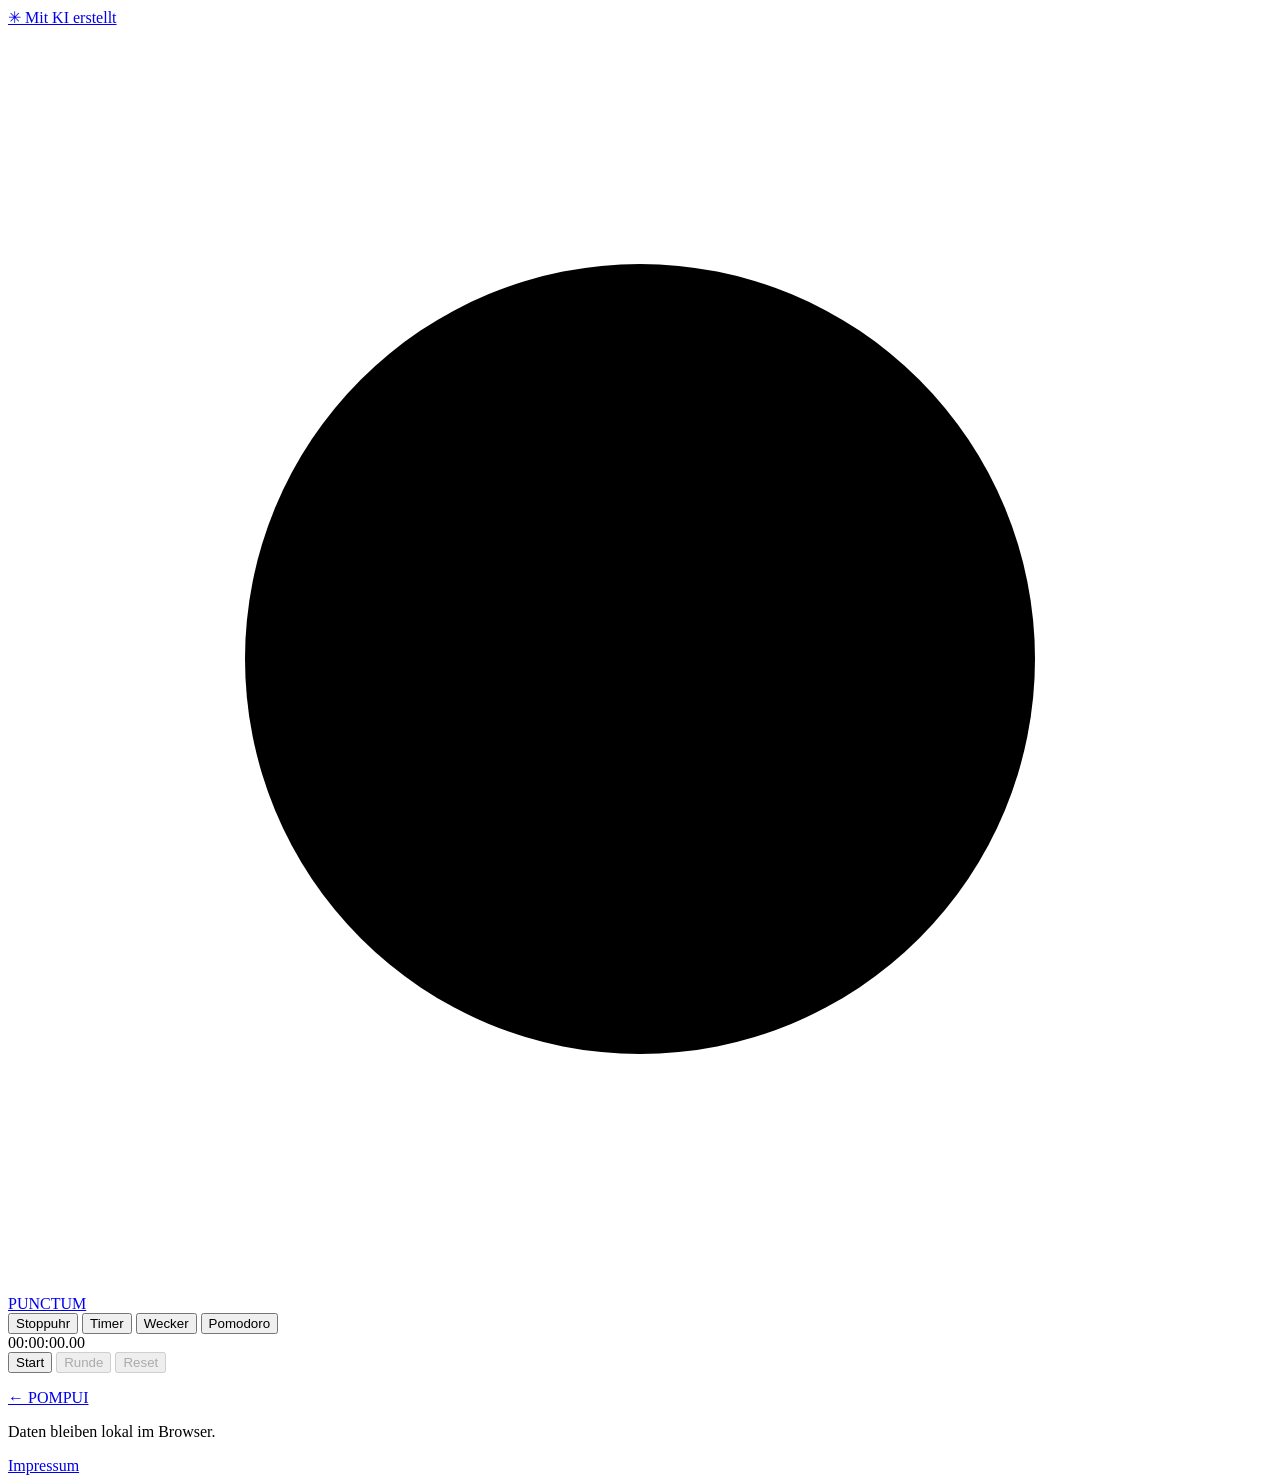
==== sites/punctum/html/index.html @ b31d2bb6 "Add Punctum: stopwatch, timer, alarm and pomodoro web app - Monotonic time core (Date.now() anchors," ====
<!doctype html>
<html lang="de">
<head>
    <meta charset="utf-8">
    <meta name="viewport" content="width=device-width, initial-scale=1">
    <meta name="description" content="Punctum — Stoppuhr, Timer, Wecker und Pomodoro. Präzise Zeit-Instrumente, selbst gehostet.">
    <meta name="theme-color" content="#07110f">
    <title>Punctum — Zeit-Instrumente</title>
    <link rel="stylesheet" href="/assets/css/style.css">
    <script src="/assets/js/main.js" defer></script>
</head>
<body>
    <a class="ai-note" href="https://pompui.de/impressum" title="Diese Seite wurde mit Unterstützung von KI erstellt" aria-label="Hinweis: Diese Seite wurde mit Unterstützung von KI erstellt. Zum Impressum.">✳ Mit KI erstellt</a>

    <div class="scene" aria-hidden="true">
        <span class="scene__orb scene__orb--primary"></span>
        <span class="scene__grid"></span>
    </div>

    <header class="topbar">
        <a class="brand" href="/" aria-label="POMPUI Startseite">
            <span class="brand__mark" aria-hidden="true">
                <svg viewBox="0 0 48 48"><circle cx="24" cy="24" r="15" /><path d="M24 15v9l6 6" /><path d="M42 24h-3M9 24H6" /></svg>
            </span>
            <span class="brand__wordmark">PUNCTUM</span>
        </a>
        <nav class="mode-tabs" aria-label="Modus wählen">
            <button class="mode-tab is-active" type="button" data-mode="stopwatch" aria-pressed="true">Stoppuhr</button>
            <button class="mode-tab" type="button" data-mode="timer" aria-pressed="false">Timer</button>
            <button class="mode-tab" type="button" data-mode="alarm" aria-pressed="false">Wecker</button>
            <button class="mode-tab" type="button" data-mode="pomodoro" aria-pressed="false">Pomodoro</button>
        </nav>
    </header>

    <main>
        <!-- ============ STOPWATCH ============ -->
        <section class="panel is-active" data-panel="stopwatch" aria-label="Stoppuhr">
            <div class="display" data-stopwatch-display role="timer" aria-live="off">00:00:00<span class="display__milli">.00</span></div>
            <div class="display-sub" data-stopwatch-milli-wrap hidden><span data-stopwatch-milli>00</span></div>
            <div class="controls">
                <button class="btn btn--primary" type="button" data-stopwatch-toggle>Start</button>
                <button class="btn" type="button" data-stopwatch-lap disabled>Runde</button>
                <button class="btn btn--danger" type="button" data-stopwatch-reset disabled>Reset</button>
            </div>
            <ol class="lap-list" data-stopwatch-laps aria-label="Zwischenzeiten"></ol>
        </section>

        <!-- ============ TIMER ============ -->
        <section class="panel" data-panel="timer" aria-label="Timer" hidden>
            <div class="display" data-timer-display role="timer">05:00</div>
            <div class="controls controls--stacked">
                <div class="time-inputs" data-timer-inputs>
                    <label>Stunden <input type="number" min="0" max="23" value="0" data-timer-h></label>
                    <label>Minuten <input type="number" min="0" max="59" value="5" data-timer-m></label>
                    <label>Sekunden <input type="number" min="0" max="59" value="0" data-timer-s></label>
                </div>
                <div class="controls">
                    <button class="btn btn--primary" type="button" data-timer-toggle>Start</button>
                    <button class="btn btn--danger" type="button" data-timer-reset disabled>Reset</button>
                </div>
            </div>
            <div class="presets" data-timer-presets aria-label="Vorlagen">
                <button type="button" data-preset="60">1 min</button>
                <button type="button" data-preset="180">3 min</button>
                <button type="button" data-preset="300">5 min</button>
                <button type="button" data-preset="600">10 min</button>
                <button type="button" data-preset="1500">25 min</button>
            </div>
        </section>

        <!-- ============ ALARM ============ -->
        <section class="panel" data-panel="alarm" aria-label="Wecker" hidden>
            <div class="alarm-grid">
                <div class="alarm-time">
                    <div class="display display--small" data-alarm-clock role="clock">--:--</div>
                    <p class="alarm-clock-label">Aktuelle Zeit</p>
                </div>
                <div class="alarm-form">
                    <label>Weckerzeit <input type="time" data-alarm-time value="07:00"></label>
                    <button class="btn btn--primary" type="button" data-alarm-set>Alarm setzen</button>
                </div>
            </div>
            <ul class="alarm-list" data-alarm-list aria-label="Aktive Alarme"></ul>
            <p class="hint" data-alarm-empty>Noch kein Alarm gesetzt.</p>
        </section>

        <!-- ============ POMODORO ============ -->
        <section class="panel" data-panel="pomodoro" aria-label="Pomodoro" hidden>
            <div class="pomodoro-phase">
                <span class="pomodoro-phase__dot" data-pomodoro-dot aria-hidden="true"></span>
                <span data-pomodoro-phase>Fokus</span>
                <span class="pomodoro-phase__round" data-pomodoro-round>Runde 1</span>
            </div>
            <div class="display display--pomodoro" data-pomodoro-display role="timer">25:00</div>
            <div class="pomodoro-progress" aria-hidden="true"><span data-pomodoro-progress></span></div>
            <div class="controls">
                <button class="btn btn--primary" type="button" data-pomodoro-toggle>Start</button>
                <button class="btn" type="button" data-pomodoro-skip>Überspringen</button>
                <button class="btn btn--danger" type="button" data-pomodoro-reset>Reset</button>
            </div>
            <div class="pomodoro-config">
                <label>Fokus (min) <input type="number" min="1" max="90" value="25" data-pomodoro-focus></label>
                <label>Kurz (min) <input type="number" min="1" max="30" value="5" data-pomodoro-short></label>
                <label>Lang (min) <input type="number" min="1" max="60" value="15" data-pomodoro-long></label>
                <label>Runden <input type="number" min="1" max="10" value="4" data-pomodoro-rounds></label>
            </div>
        </section>
    </main>

    <footer class="foot">
        <a href="https://pompui.de/" aria-label="Zurück zu POMPUI">&larr; POMPUI</a>
        <p>Daten bleiben lokal im Browser.</p>
        <a href="https://pompui.de/impressum">Impressum</a>
    </footer>

    <div class="flash" data-flash aria-hidden="true"></div>
    <div class="toast" data-toast role="status" hidden></div>
</body>
</html>
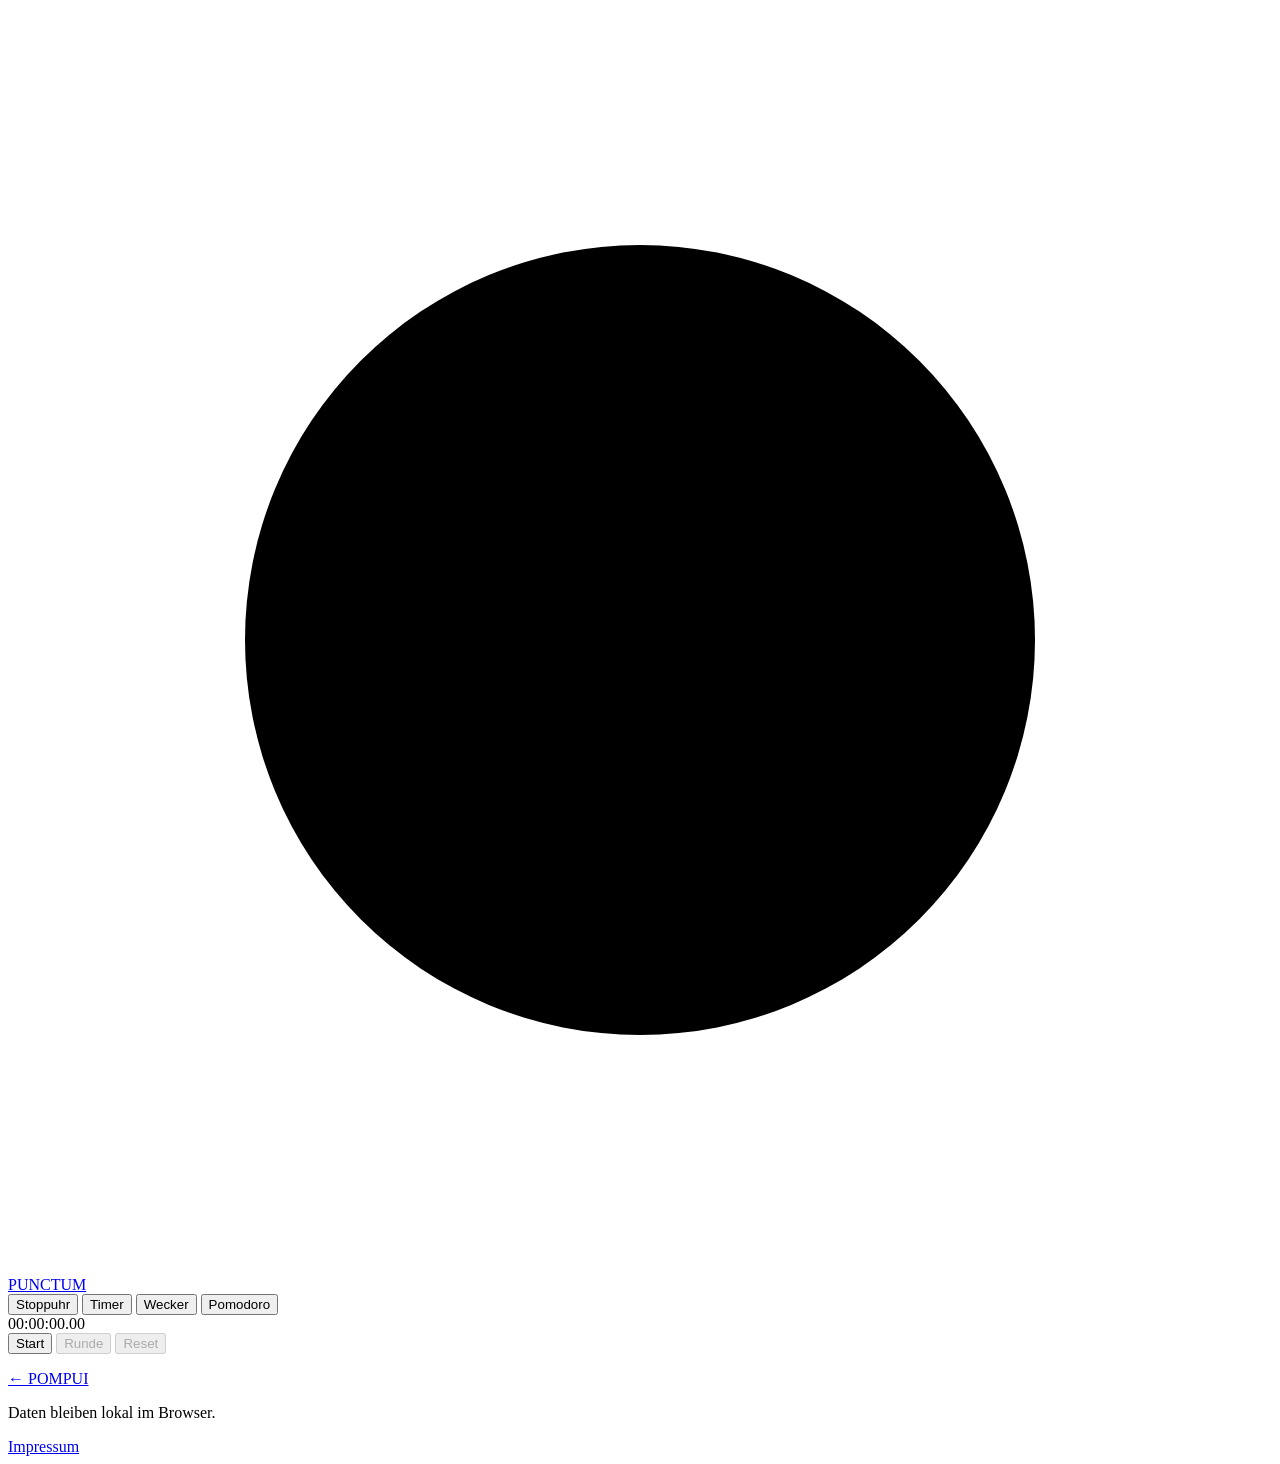
==== commit fd5e783f: "Add shared POMPUI chrome: central AI badge + Home button for all apps - Canonical pompui-chrome.js/." ====
--- a/sites/punctum/html/index.html
+++ b/sites/punctum/html/index.html
@@ -7,11 +7,11 @@
     <meta name="theme-color" content="#07110f">
     <title>Punctum — Zeit-Instrumente</title>
     <link rel="stylesheet" href="/assets/css/style.css">
+    <link rel="stylesheet" href="https://pompui.de/shared/pompui-chrome.css">
+    <script src="https://pompui.de/shared/pompui-chrome.js" defer></script>
     <script src="/assets/js/main.js" defer></script>
 </head>
 <body>
-    <a class="ai-note" href="https://pompui.de/impressum" title="Diese Seite wurde mit Unterstützung von KI erstellt" aria-label="Hinweis: Diese Seite wurde mit Unterstützung von KI erstellt. Zum Impressum.">✳ Mit KI erstellt</a>
-
     <div class="scene" aria-hidden="true">
         <span class="scene__orb scene__orb--primary"></span>
         <span class="scene__grid"></span>
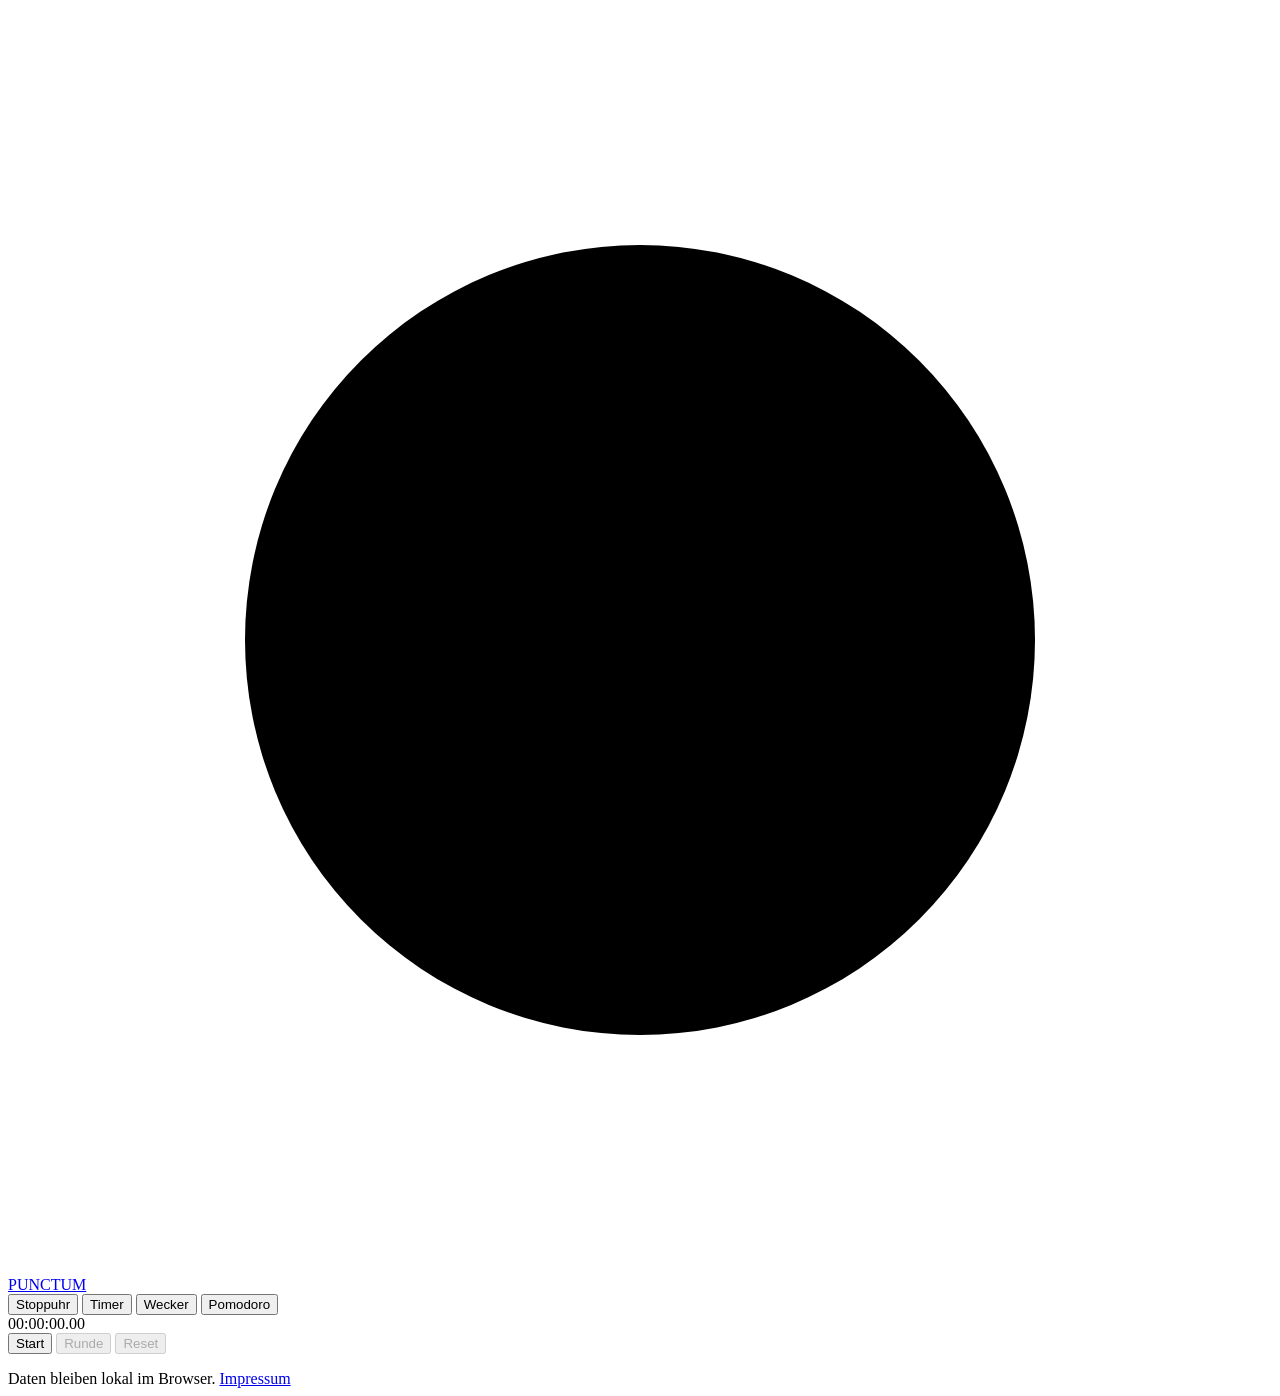
==== commit 8fabbc68: "Punctum: remove footer POMPUI back-link (overlaps shared Home button)" ====
--- a/sites/punctum/html/index.html
+++ b/sites/punctum/html/index.html
@@ -108,8 +108,7 @@
     </main>
 
     <footer class="foot">
-        <a href="https://pompui.de/" aria-label="Zurück zu POMPUI">&larr; POMPUI</a>
-        <p>Daten bleiben lokal im Browser.</p>
+        <span>Daten bleiben lokal im Browser.</span>
         <a href="https://pompui.de/impressum">Impressum</a>
     </footer>
 
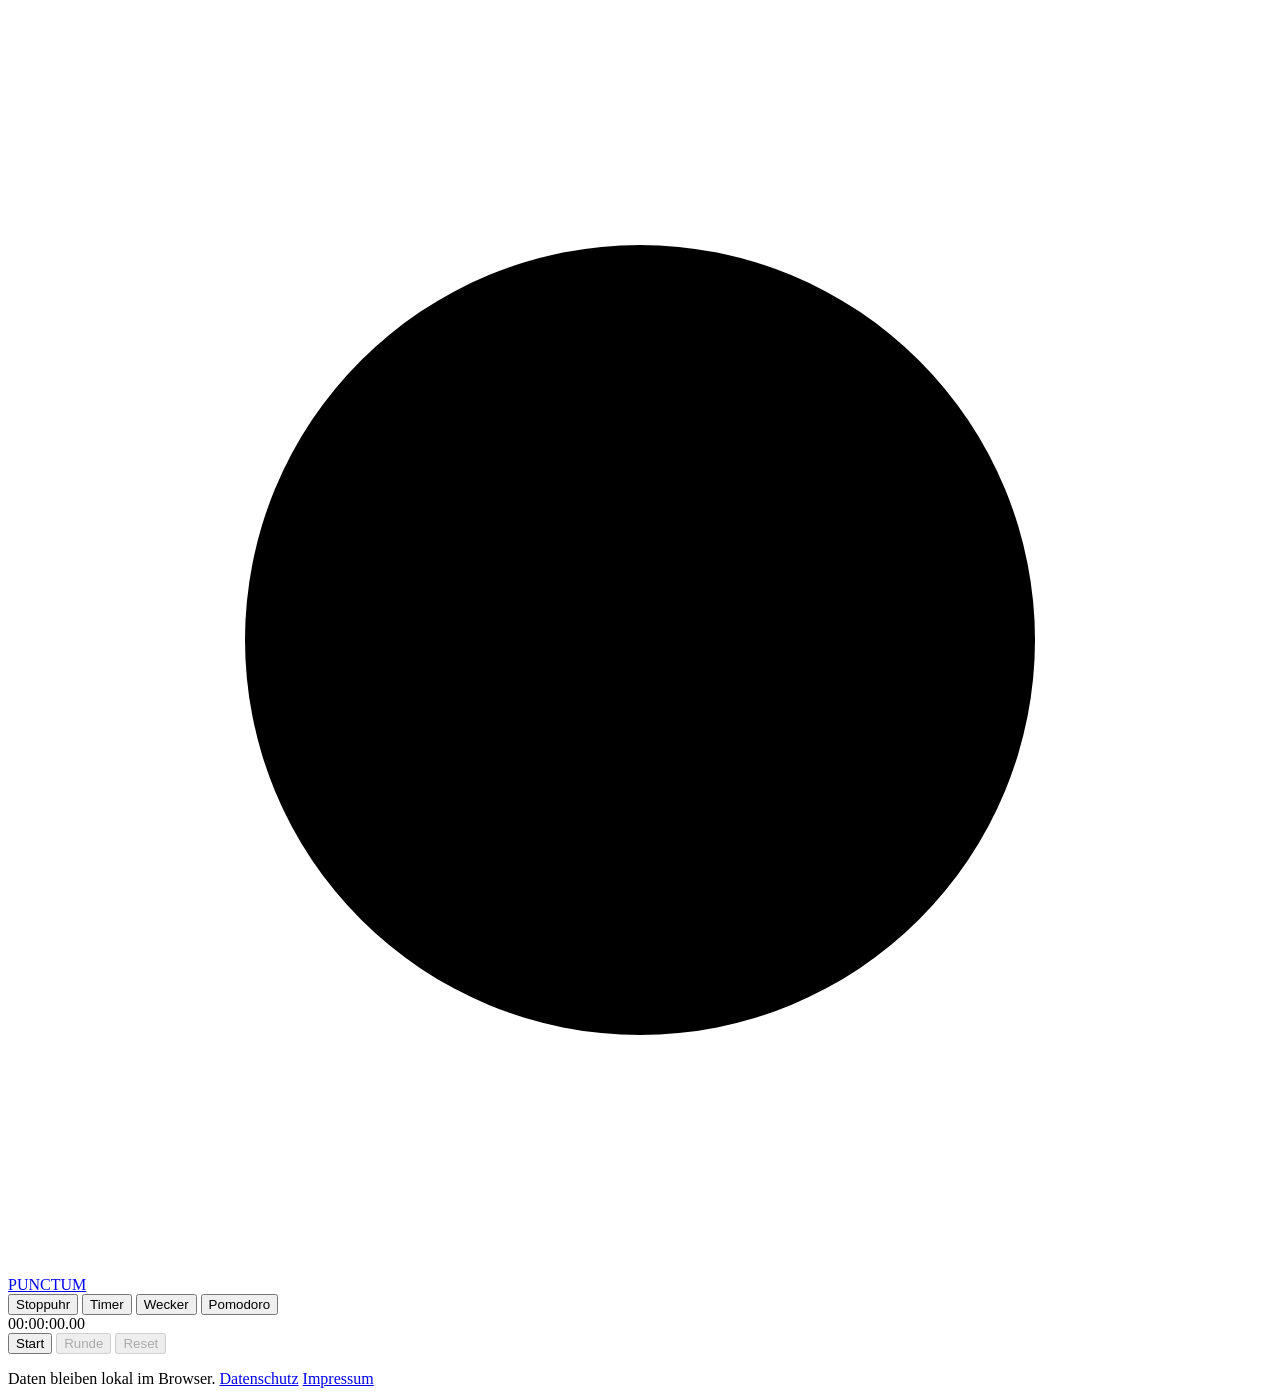
==== commit 9de3eb90: "Add Datenschutzerklärung covering all apps (DSGVO/TDDDG) - Central /datenschutz on pompui.de: server" ====
--- a/sites/punctum/html/index.html
+++ b/sites/punctum/html/index.html
@@ -109,6 +109,7 @@
 
     <footer class="foot">
         <span>Daten bleiben lokal im Browser.</span>
+        <a href="https://pompui.de/datenschutz">Datenschutz</a>
         <a href="https://pompui.de/impressum">Impressum</a>
     </footer>
 
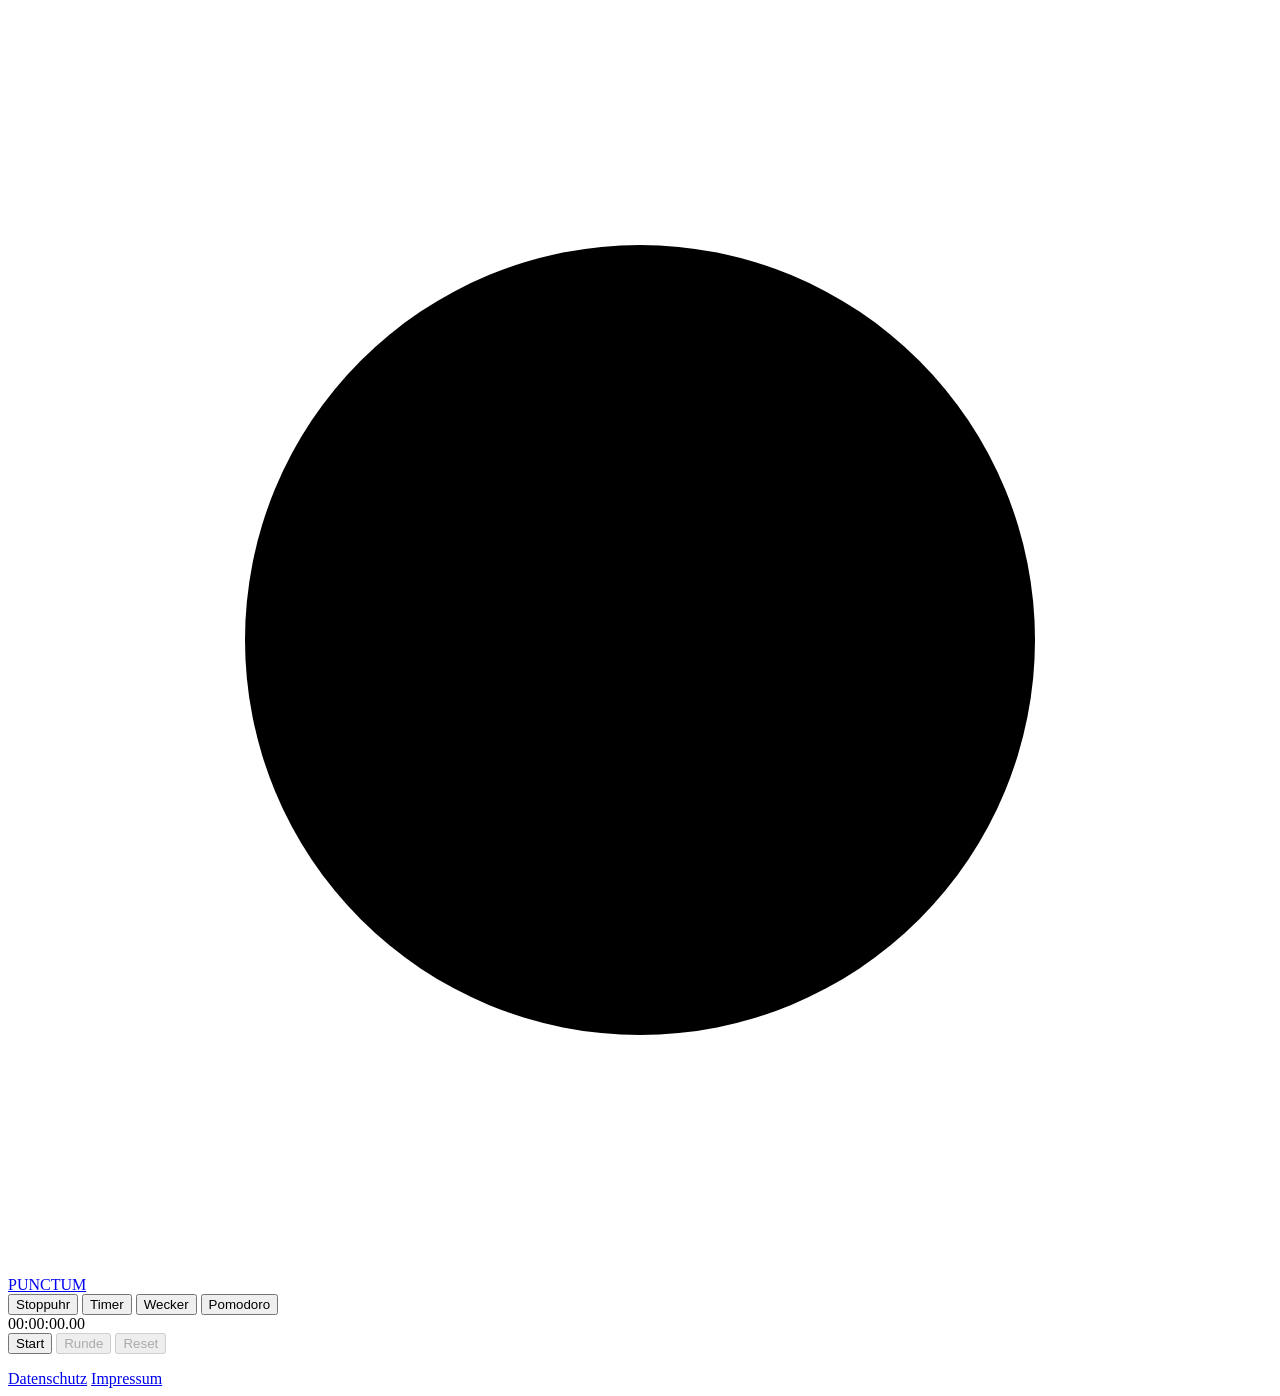
==== commit 832ba6ce: "Punctum: wheel/drag on number inputs, footer reduced to legal links - Mausrad über Timer-/Pomodoro-E" ====
--- a/sites/punctum/html/index.html
+++ b/sites/punctum/html/index.html
@@ -66,6 +66,7 @@
                 <button type="button" data-preset="600">10 min</button>
                 <button type="button" data-preset="1500">25 min</button>
             </div>
+            <p class="hint">Mausrad oder horizontales Ziehen über einem Feld ändert den Wert (mit Shift ±5).</p>
         </section>
 
         <!-- ============ ALARM ============ -->
@@ -107,8 +108,7 @@
         </section>
     </main>
 
-    <footer class="foot">
-        <span>Daten bleiben lokal im Browser.</span>
+    <footer class="foot" aria-label="Rechtliches">
         <a href="https://pompui.de/datenschutz">Datenschutz</a>
         <a href="https://pompui.de/impressum">Impressum</a>
     </footer>
